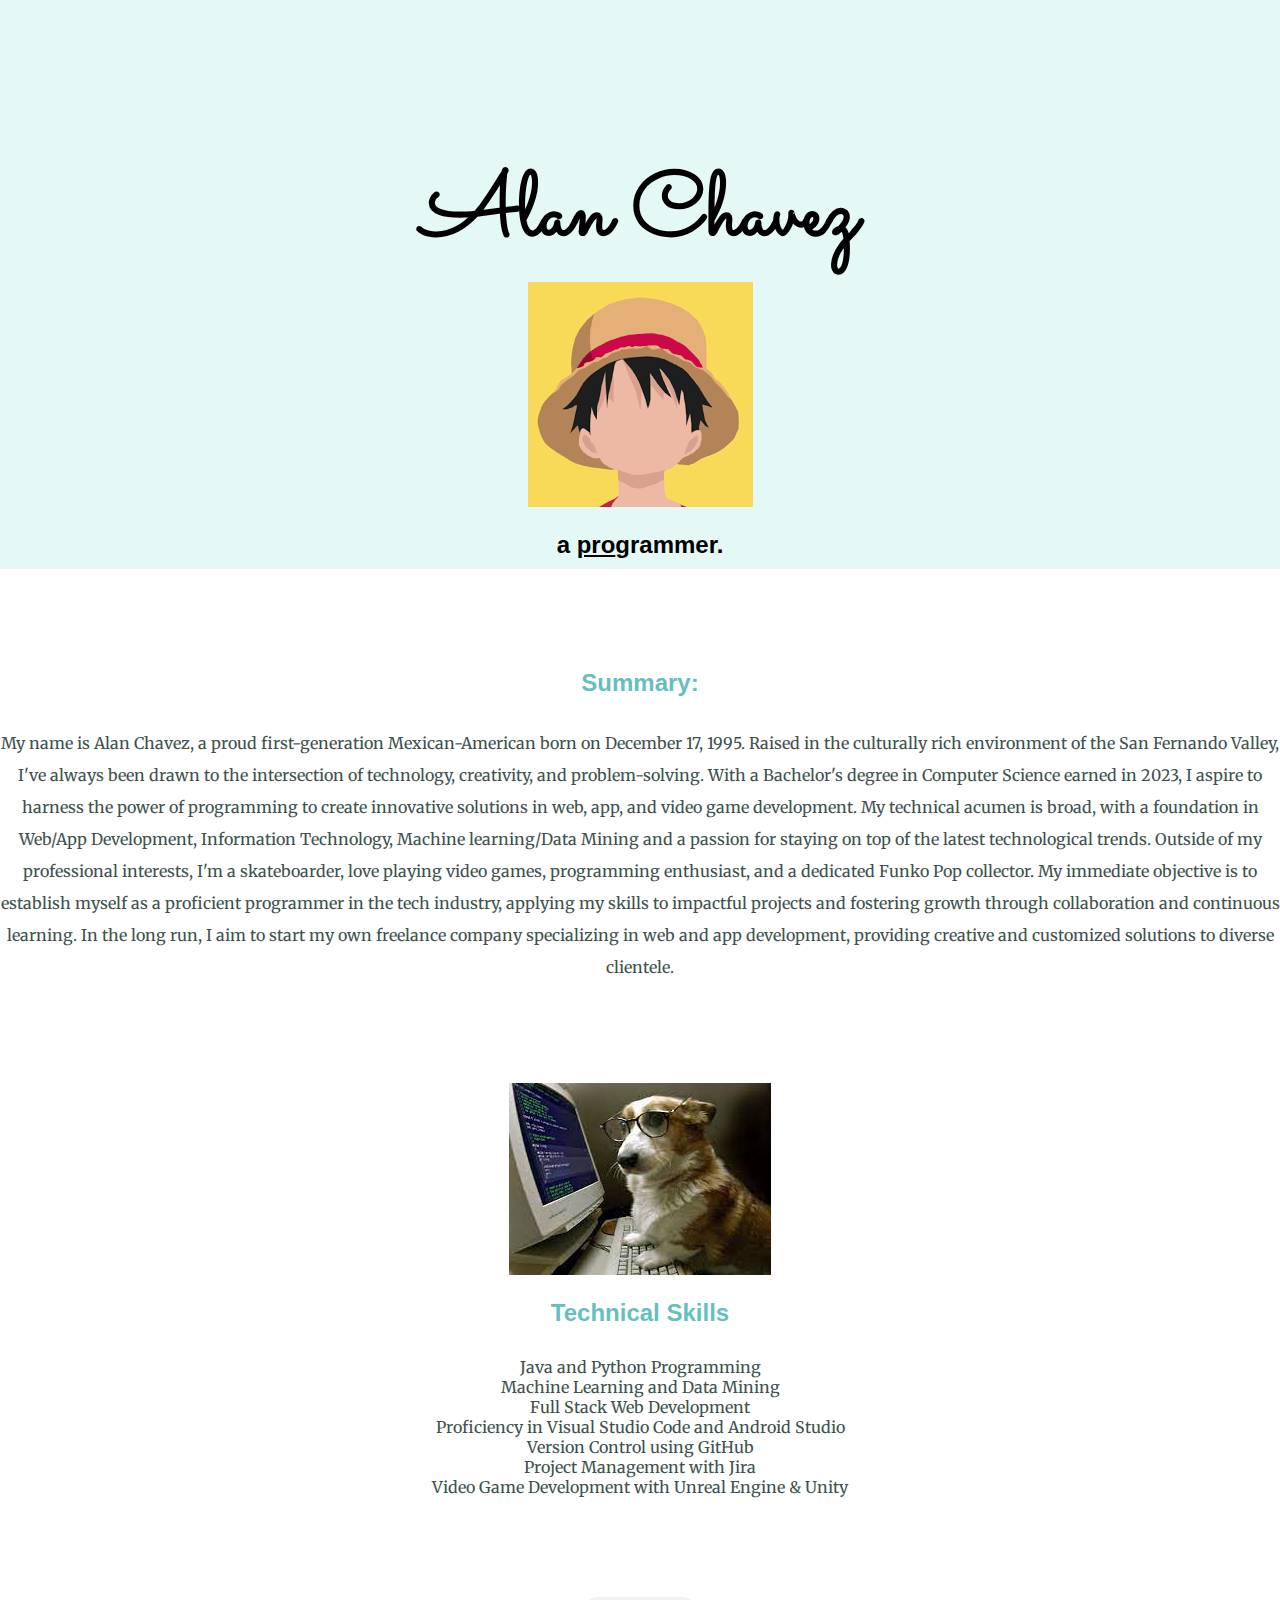
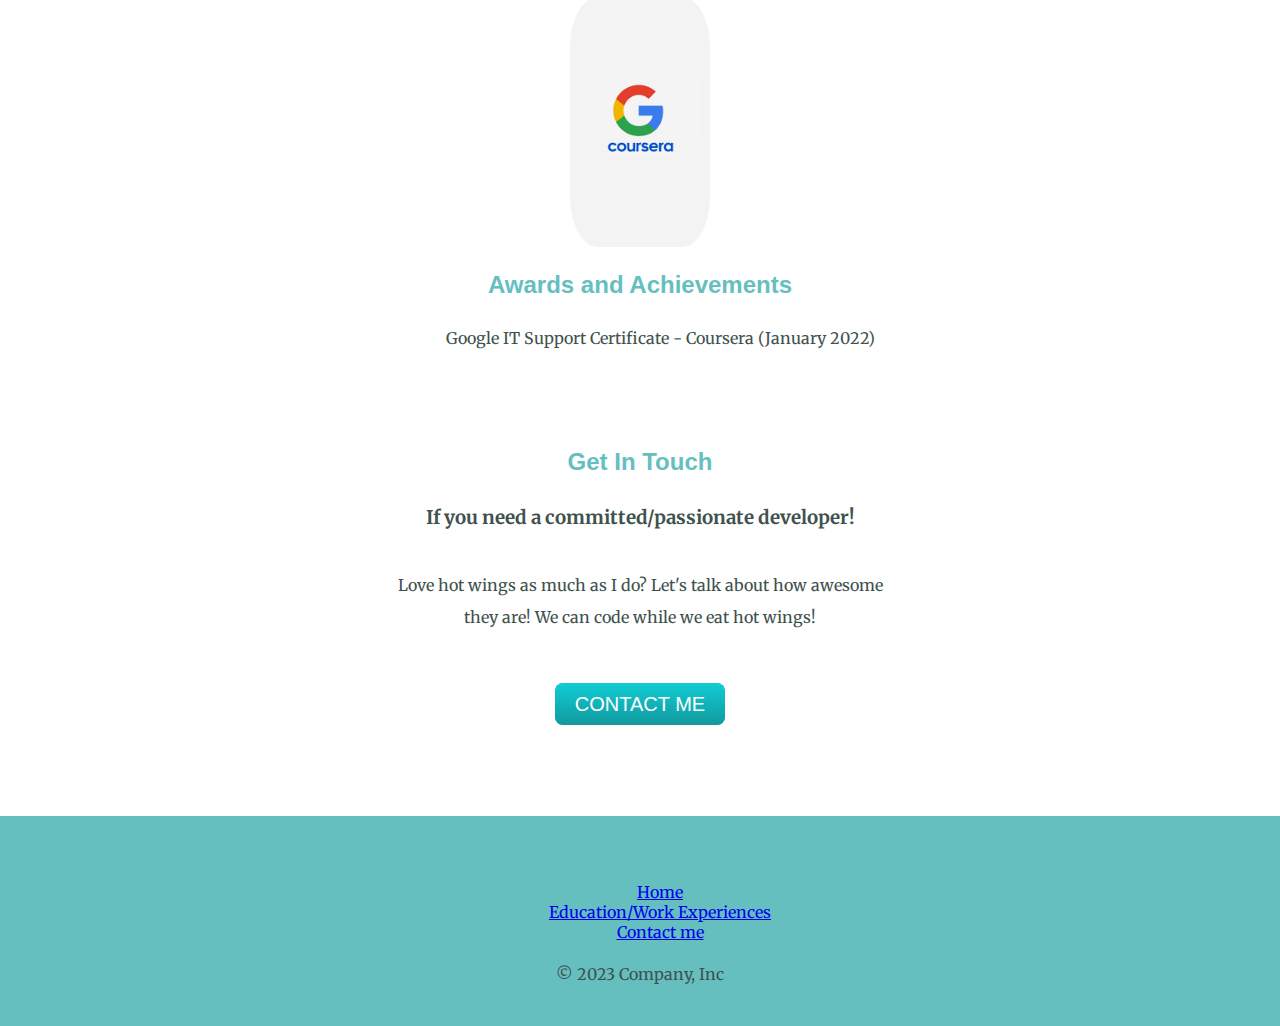
==== index.html @ 00e52b47 "Add files via upload" ====
<!--Capstone project for My Resume -->
<!DOCTYPE html>
<html lang="en">
<head>
    <meta charset="UTF-8">
    <meta http-equiv="X-UA-Compatible" content="IE=edge">
    <meta name="viewport" content="width=device-width, initial-scale=1.0">
    <link rel="stylesheet" href="styles.css">
    
    <link href="https://fonts.googleapis.com/css2?family=Merriweather:ital,wght@0,300;0,400;0,700;0,900;1,300;1,400;1,700;1,900&amp;family=Sacramento&amp;display=swap" rel="stylesheet">
    <link rel="preconnect" href="https://fonts.googleapis.com">
    <link rel="preconnect" href="https://fonts.gstatic.com" crossorigin="">
    <title>My Resume</title>
</head>
<body>
     <body>
        <header>
            <div class="top-container">
            <h1>Alan Chavez</h1>
            <img src="./assets-images/luffyProfilePic.png" alt="Profile Photo" />
            <h2 class="black-color">a <span class="pro">pro</span>grammer.</h2>
        </div>
        </header>
        
        <section>
            <div class="middle-container">
            <h2>Summary:</h2>
            <p>
                <!-- Add your summary or objective here -->
                My name is Alan Chavez, a proud first-generation Mexican-American born on December 17, 1995. Raised in the culturally rich environment of the San Fernando Valley, I've always been drawn to the intersection of technology, creativity, and problem-solving. With a Bachelor's degree in Computer Science earned in 2023, I aspire to harness the power of programming to create innovative solutions in web, app, and video game development. 

                My technical acumen is broad, with a foundation in Web/App Development, Information Technology, Machine learning/Data Mining and a passion for staying on top of the latest technological trends. Outside of my professional interests, I'm a skateboarder, love playing video games, programming enthusiast, and a dedicated Funko Pop collector. 
            
                My immediate objective is to establish myself as a proficient programmer in the tech industry, applying my skills to impactful projects and fostering growth through collaboration and continuous learning. In the long run, I aim to start my own freelance company specializing in web and app development, providing creative and customized solutions to diverse clientele. 
                </p> 
            </div>
        </section>

        

        <section>
                  <img src="./assets-images/dogCoding.jpg" alt="typing dog">
            <h2>Technical Skills</h2>
                <li>Java and Python Programming</li>
                <li>Machine Learning and Data Mining</li>
                <li>Full Stack Web Development</li>
                <li>Proficiency in Visual Studio Code and Android Studio</li>
                <li>Version Control using GitHub</li>
                <li>Project Management with Jira</li>
                <li>Video Game Development with Unreal Engine & Unity</li>
                </div>
        </section>

        <section>

            <div class="middle-container">
                <img class="goog" src="./assets-images/googleCoursera.png" alt="google coursera" height="250px">
            <h2>Awards and Achievements</h2>
            <ul>
                <li>
                    <!-- Award, Certification, Achievement -->
                    Google IT Support Certificate
                    - Coursera (January 2022)
                </li>
                <!-- Add more list items as necessary -->
            </ul>
            </div>
        </section>

        <div class="middle-container">
        <div class="contact-me">
            <h2>Get In Touch</h2>
            <h3>If you need a committed/passionate developer!</h3>
            <p class="contact-message">Love hot wings as much as I do? Let's talk about how awesome they are! We can code
              while we eat hot wings!</p>
            <a class="btn" href="contact.html">CONTACT ME</a>
          </div>
          </div>

    </body>
</body>
<div class="bottom-container">
    <footer class="py-3 my-4">
        <ul class="nav justify-content-center border-bottom pb-3 mb-3">
          <li class="nav-item"><a href="index.html" class="nav-link px-2 text-body-secondary">Home</a></li>
          <li class="nav-item"><a href="education.html" class="nav-link px-2 text-body-secondary">Education/Work Experiences</a></li>
          <li class="nav-item"><a href="contact.html" class="nav-link px-2 text-body-secondary">Contact me</a></li>
        </ul>
        <p class="text-center text-body-secondary">© 2023 Company, Inc</p>
      </footer>
</div>
</html>
---- styles.css ----
body {
    color: #40514e;
    margin: 0;
    text-align: center;
    font-family: "Merriweather", serif;
}

ul{
    list-style: none;
}


h2 {
    color: #66bfbf;
    font-family: "Montserrat", sans-serif;
    font-size: 2.5rem;
    font-weight: normal;
    padding-bottom: 10px;
}

.black-color{
    color: black;
}

h1{
    color: black;
    font-size: 5.625rem;
    margin: 50px auto 0 auto;
    font-family: "Sacramento", cursive;
}

.pro {
    text-decoration: underline;
}

h2 {
    display: block;
    font-size: 1.5em;
    margin-block-start: 0.83em;
    margin-block-end: 0.83em;
    margin-inline-start: 0px;
    margin-inline-end: 0px;
    font-weight: bold;
}

.top-container {
    background-color: #e4f9f5;
    position: relative;
    padding-top: 100px;
}

.bottom-container {
    background-color: #66bfbf;
    padding: 50px 0 20px;
}

div {
    display: block;
}

.btn {
    background: #11cdd4;
    background-image: -webkit-linear-gradient(top, #11cdd4, #11999e);
    background-image: -moz-linear-gradient(top, #11cdd4, #11999e);
    background-image: -ms-linear-gradient(top, #11cdd4, #11999e);
    background-image: -o-linear-gradient(top, #11cdd4, #11999e);
    background-image: linear-gradient(to bottom, #11cdd4, #11999e);
    -webkit-border-radius: 8;
    -moz-border-radius: 8;
    border-radius: 8px;
    font-family: "Montserrat", sans-serif;
    color: #ffffff;
    font-size: 20px;
    padding: 10px 20px 10px 20px;
    text-decoration: none;
}

.middle-container {
    margin: 100px 0;
}

.goog{
    border-radius: 20%;
}

.contact-message {
    width: 40%;
    margin: 40px auto 60px;
}

p {
    line-height: 2;
}
user agent stylesheet
p {
    display: block;
    margin-block-start: 1em;
    margin-block-end: 1em;
    margin-inline-start: 0px;
    margin-inline-end: 0px;
}

.feature-icon {
    width: 4rem;
    height: 4rem;
    border-radius: 0.75rem;
}

.icon-square {
    width: 3rem;
    height: 3rem;
    border-radius: 0.75rem;
}
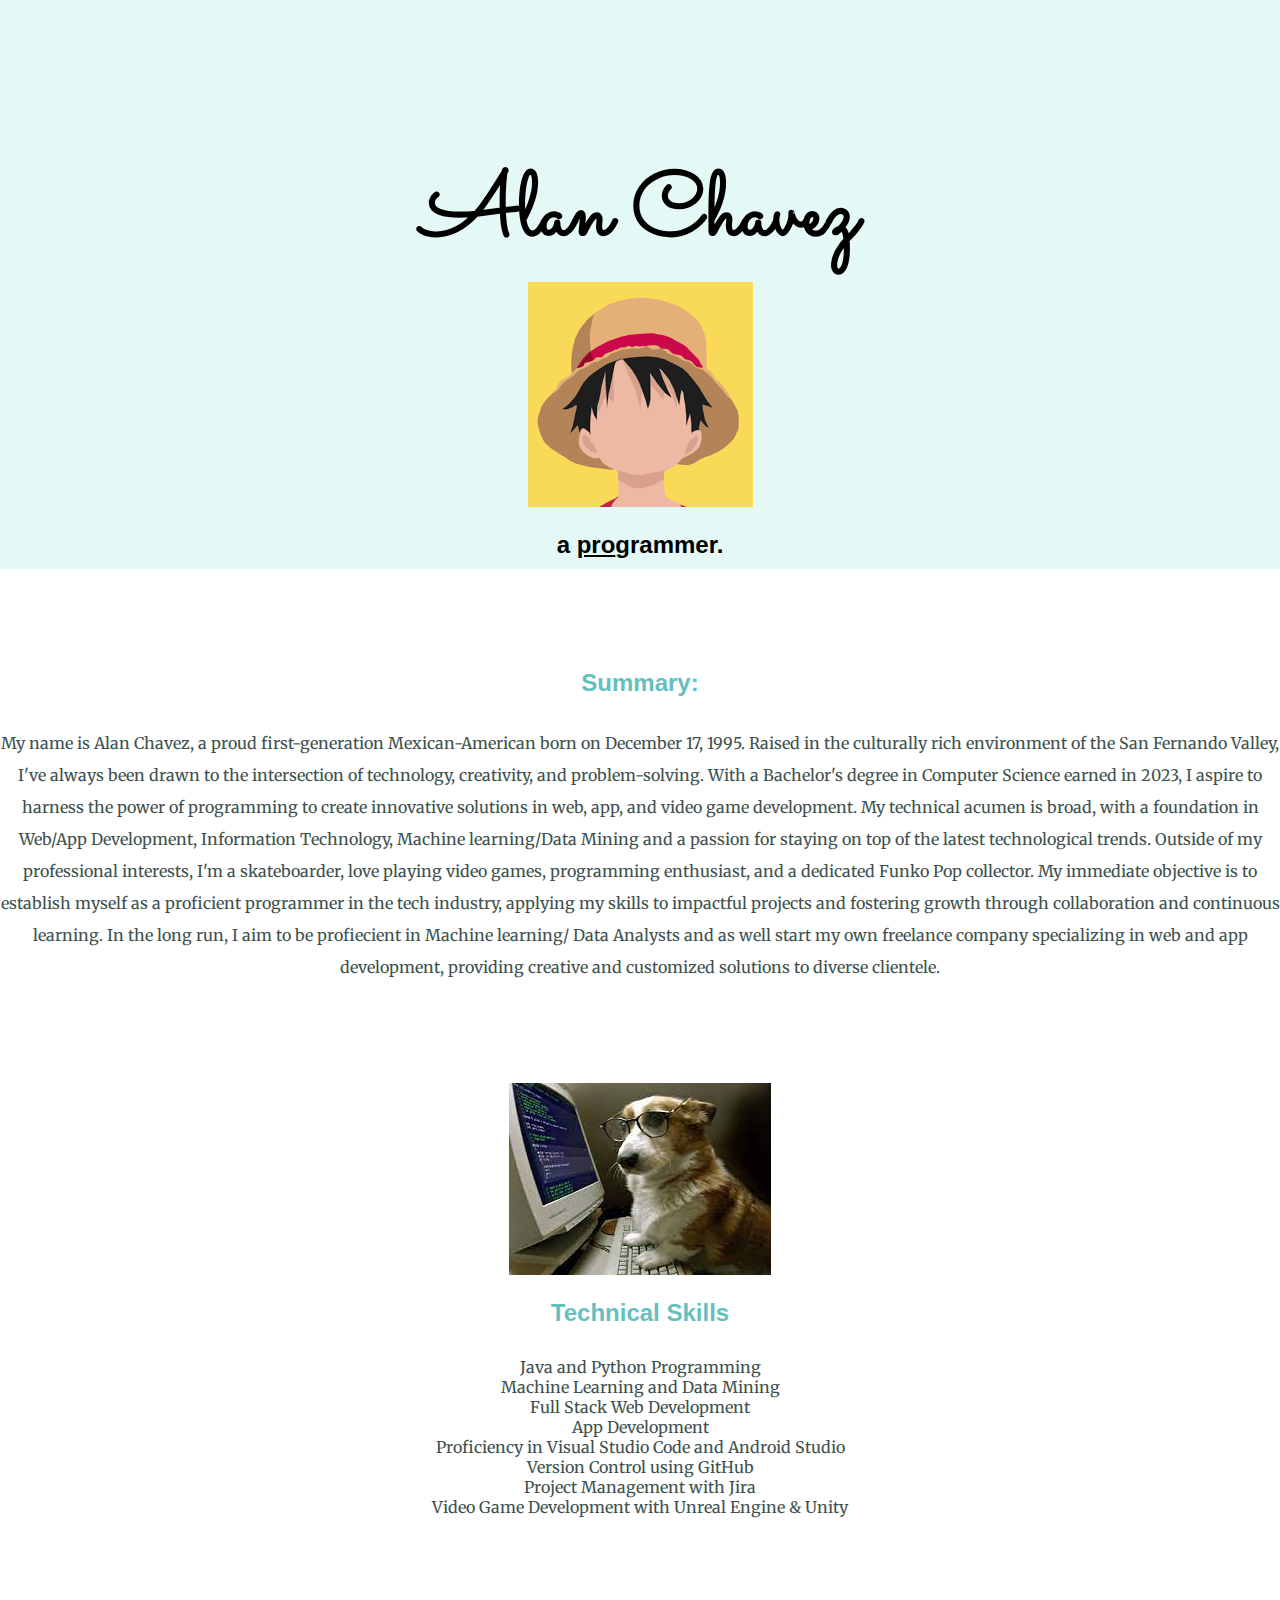
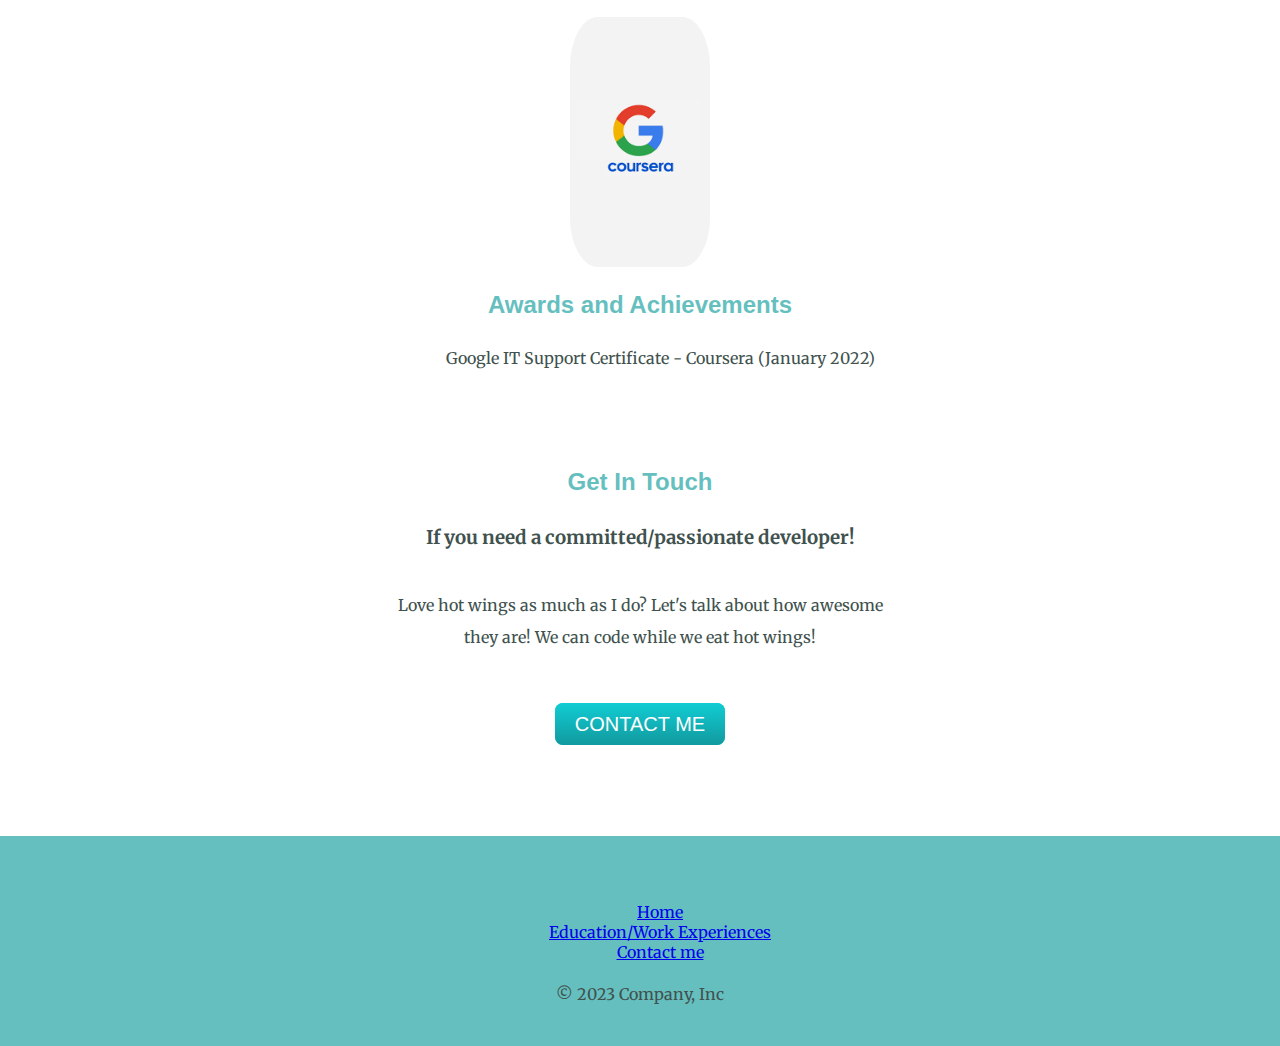
==== commit f79aaa97: "Update index.html" ====
--- a/index.html
+++ b/index.html
@@ -31,7 +31,7 @@
 
                 My technical acumen is broad, with a foundation in Web/App Development, Information Technology, Machine learning/Data Mining and a passion for staying on top of the latest technological trends. Outside of my professional interests, I'm a skateboarder, love playing video games, programming enthusiast, and a dedicated Funko Pop collector. 
             
-                My immediate objective is to establish myself as a proficient programmer in the tech industry, applying my skills to impactful projects and fostering growth through collaboration and continuous learning. In the long run, I aim to start my own freelance company specializing in web and app development, providing creative and customized solutions to diverse clientele. 
+                My immediate objective is to establish myself as a proficient programmer in the tech industry, applying my skills to impactful projects and fostering growth through collaboration and continuous learning. In the long run, I aim to be profiecient in Machine learning/ Data Analysts and as well start my own freelance company specializing in web and app development, providing creative and customized solutions to diverse clientele. 
                 </p> 
             </div>
         </section>
@@ -44,6 +44,7 @@
                 <li>Java and Python Programming</li>
                 <li>Machine Learning and Data Mining</li>
                 <li>Full Stack Web Development</li>
+                <li>App Development</li>
                 <li>Proficiency in Visual Studio Code and Android Studio</li>
                 <li>Version Control using GitHub</li>
                 <li>Project Management with Jira</li>
@@ -89,4 +90,4 @@
         <p class="text-center text-body-secondary">© 2023 Company, Inc</p>
       </footer>
 </div>
-</html>+</html>
